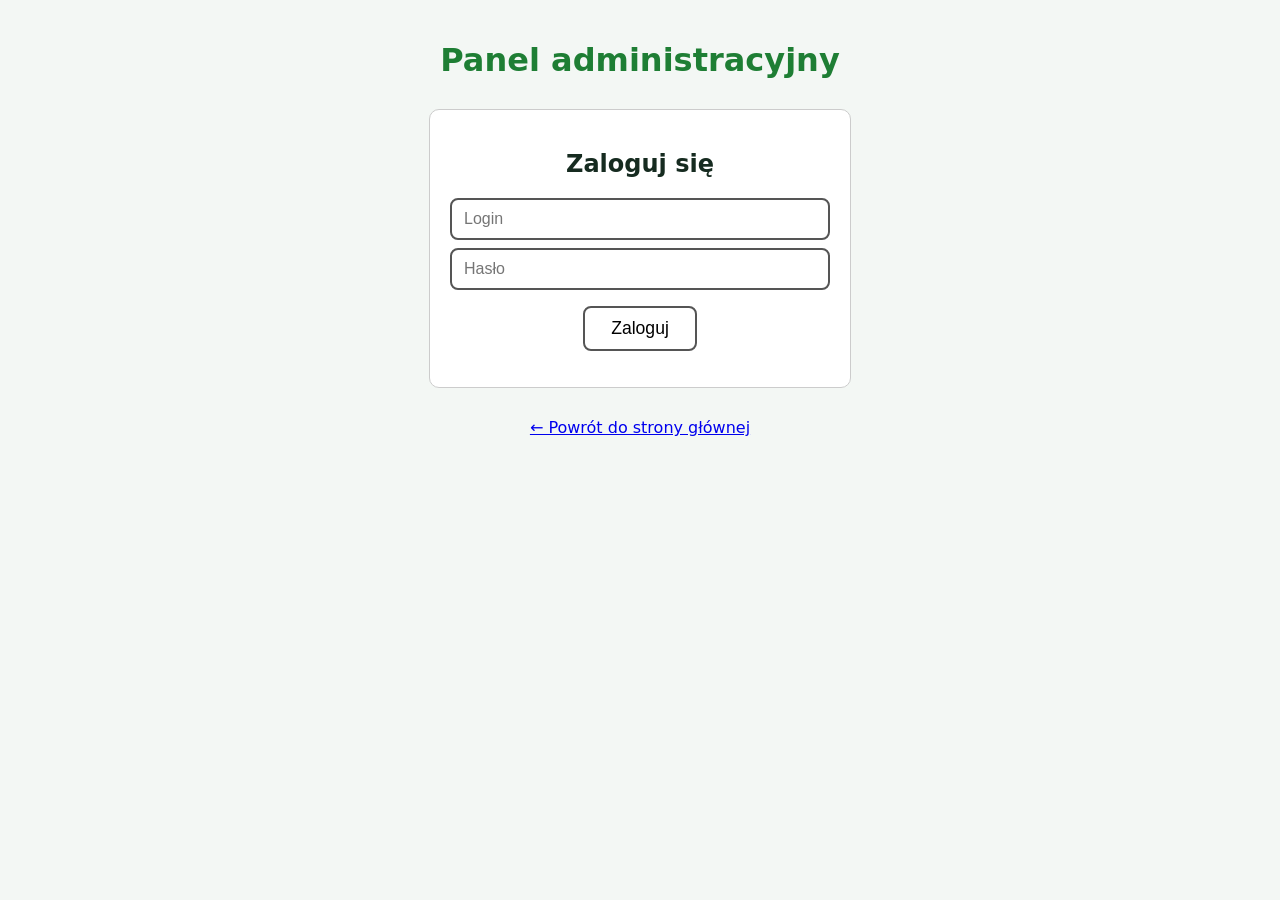
==== admin.html @ 335cf097 "dodano panel admina" ====
<!DOCTYPE html>
<html lang="pl">
<head>
    <meta charset="UTF-8">
    <meta name="viewport" content="width=device-width, initial-scale=1.0">
    <title>Panel administracyjny – Świadczenie ZUS</title>
    <style>
        body {
            font-family: system-ui, Arial, sans-serif;
            background: #f3f7f4;
            margin: 0;
            padding: 20px;
            color: #162b20;
        }

        .kontener {
            max-width: 900px;
            margin: 0 auto;
        }

        h1 { text-align: center; color: #1e7e34; }

        #sekcjaLogowania {
            max-width: 380px;
            margin: 30px auto;
            padding: 20px;
            background: #fff;
            border: 1px solid #ccc;
            border-radius: 10px;
            text-align: center;
        }

        #sekcjaLogowania input {
            display: block;
            width: 100%;
            box-sizing: border-box;
            margin: 8px 0;
            padding: 10px 12px;
            font-size: 1rem;
            border: 2px solid #555;
            border-radius: 8px;
        }

        #sekcjaLogowania button {
            margin-top: 8px;
            font-size: 1.1rem;
            padding: 10px 26px;
            border-radius: 8px;
            border: 2px solid #555;
            background: #fff;
            cursor: pointer;
        }

        #sekcjaLogowania button:hover {
            background: #28a745;
            border-color: #1e7e34;
            color: #fff;
        }

        #bladLogowania {
            color: #b00020;
            font-weight: bold;
        }

        .adm {
            display: grid;
            grid-template-columns: repeat(auto-fill, minmax(200px, 1fr));
            gap: 8px 16px;
            margin: 12px 0;
            background: #f8faf9;
            border: 1px solid #ccc;
            border-radius: 8px;
            padding: 14px;
        }

        .adm h4 {
            grid-column: 1 / -1;
            margin: 6px 0 2px;
            border-bottom: 1px solid #ddd;
            padding-bottom: 4px;
            color: #1e7e34;
        }

        .adm label {
            display: flex;
            flex-direction: column;
            font-size: .9rem;
            gap: 4px;
        }

        .adm input {
            padding: 6px 8px;
            border: 1px solid #999;
            border-radius: 6px;
            font-size: .95rem;
        }

        .admPrzyciski {
            display: flex;
            gap: 10px;
            justify-content: center;
            flex-wrap: wrap;
            margin-top: 12px;
        }

        .admPrzyciski button {
            font-size: 1rem;
            padding: 10px 22px;
            border-radius: 8px;
            border: 2px solid #555;
            cursor: pointer;
            background: #fff;
        }

        .admPrzyciski button:hover {
            background: #28a745;
            border-color: #1e7e34;
            color: #fff;
        }

        #statusParam {
            text-align: center;
            color: green;
            font-weight: bold;
            margin-top: 8px;
        }

        footer {
            text-align: center;
            margin-top: 25px;
        }
    </style>
</head>
<body>
<div class="kontener">
    <h1>Panel administracyjny</h1>

    <!-- LOGOWANIE -->
    <div id="sekcjaLogowania">
        <h2>Zaloguj się</h2>
        <input type="text" id="poleLogin" placeholder="Login">
        <input type="password" id="poleHaslo" placeholder="Hasło">
        <button type="button" id="btnZaloguj">Zaloguj</button>
        <p id="bladLogowania"></p>
    </div>

    <!-- PANEL (ukryty do zalogowania) -->
    <div id="sekcjaPanelu" style="display:none;">
        <div class="adm">
            <h4>Stawki zasiłków (%)</h4>
            <label>Zasiłek macierzyński (urlop macierzyński)<input type="number" id="p_rMat" step="0.1"></label>
            <label>Urlop rodzicielski<input type="number" id="p_rPar" step="0.1"></label>
            <label>Wariant „uśredniony” (81,5%)<input type="number" id="p_rOpt" step="0.1"></label>
            <label>Urlop ojcowski<input type="number" id="p_rPat" step="0.1"></label>
            <label>Zasiłek chorobowy – ciąża<input type="number" id="p_rSick" step="0.1"></label>
            <label>Zasiłek chorobowy – poza ciążą<input type="number" id="p_rSickGen" step="0.1"></label>

            <h4>Urlop macierzyński (tygodnie)</h4>
            <label>1 dziecko<input type="number" id="p_m1"></label>
            <label>2 dzieci<input type="number" id="p_m2"></label>
            <label>3 dzieci<input type="number" id="p_m3"></label>
            <label>4 dzieci<input type="number" id="p_m4"></label>
            <label>5 i więcej dzieci<input type="number" id="p_m5"></label>

            <h4>Urlop rodzicielski (tygodnie)</h4>
            <label>Pula – 1 dziecko<input type="number" id="p_p1"></label>
            <label>Pula – 2+ dzieci<input type="number" id="p_p2"></label>
            <label>„Za życiem” – 1 dziecko<input type="number" id="p_z1"></label>
            <label>„Za życiem” – 2+ dzieci<input type="number" id="p_z2"></label>
            <label>Nieprzenoszalne – każdy rodzic<input type="number" id="p_res"></label>
            <label>Nieprzenoszalne – brak drugiego rodzica<input type="number" id="p_resSolo"></label>
            <label>Adopcja – pula przy skróceniu urlopu<input type="number" id="p_adopt9"></label>
            <label>Adopcja „Za życiem” przy skróceniu<input type="number" id="p_adopt9zz"></label>

            <h4>Pozostałe wymiary (tygodnie / dni)</h4>
            <label>Urlop ojcowski (dni)<input type="number" id="p_pat"></label>
            <label>Minimum matki po porodzie (tyg.)<input type="number" id="p_minMom"></label>
            <label>Urlop przed porodem – maks. (tyg.)<input type="number" id="p_preMax"></label>
            <label>Uzupełniający – limit domyślny (tyg.)<input type="number" id="p_supp"></label>
            <label>Martwe urodzenie – 8 tyg. (tyg.)<input type="number" id="p_still"></label>
            <label>Zgon – dni po zgonie<input type="number" id="p_stillAfter"></label>
            <label>Próg 8 tyg. – sytuacje szczególne (tyg.)<input type="number" id="p_incap"></label>

            <h4>Zasiłek chorobowy (dni)</h4>
            <label>Wynagrodzenie chorobowe (dni)<input type="number" id="p_e33"></label>
            <label>Wynagrodzenie chorobowe 50+ (dni)<input type="number" id="p_e50"></label>
            <label>Okres zasiłkowy – ciąża<input type="number" id="p_sickMax"></label>
            <label>Okres zasiłkowy – ogólny<input type="number" id="p_sickGenMax"></label>
            <label>Po ustaniu ubezpieczenia<input type="number" id="p_sickAfter"></label>

            <h4>Inne</h4>
            <label>Maks. praca na urlopie rodzicielskim (%)<input type="number" id="p_workMax"></label>
        </div>

        <div class="admPrzyciski">
            <button type="button" id="btnZapiszParam">💾 Zapisz parametry</button>
            <button type="button" id="btnResetParam">↺ Przywróć domyślne</button>
            <button type="button" id="btnWyloguj">🚪 Wyloguj</button>
        </div>
        <p id="statusParam"></p>
    </div>

    <footer>
        <p><a href="index.html">← Powrót do strony głównej</a></p>
    </footer>
</div>

<script>
    // Demonstracyjne dane logowania (w wersji produkcyjnej logowanie musi być po stronie serwera!)
    const LOGIN = 'admin';
    const HASLO = '1234';

    const KLUCZ_ZAPISU = 'zusParams';
    const KLUCZ_SESJI = 'zusAdminZalogowany';

    const PARAMETRY_DOMYSLNE = {
        rMat: 100, rPar: 70, rOpt: 81.5, rPat: 100, rSick: 100, rSickGen: 80,
        m1: 20, m2: 31, m3: 33, m4: 35, m5: 37,
        p1: 41, p2: 43, z1: 65, z2: 67,
        res: 9, resSolo: 0, adopt9: 38, adopt9zz: 62,
        pat: 14, minMom: 14, preMax: 6, supp: 8, still: 8, stillAfter: 7, incap: 8,
        e33: 33, e50: 14, sickMax: 270, sickGenMax: 182, sickAfter: 91,
        workMax: 50
    };

    const sekcjaLogowania = document.getElementById('sekcjaLogowania');
    const sekcjaPanelu = document.getElementById('sekcjaPanelu');
    const bladLogowania = document.getElementById('bladLogowania');
    const statusParam = document.getElementById('statusParam');

    function wypelnijPanel(parametry) {
        Object.keys(PARAMETRY_DOMYSLNE).forEach(function(klucz) {
            const pole = document.getElementById('p_' + klucz);
            if (pole) pole.value = parametry[klucz];
        });
    }

    function odczytajPanel() {
        const parametry = {};
        Object.keys(PARAMETRY_DOMYSLNE).forEach(function(klucz) {
            const pole = document.getElementById('p_' + klucz);
            parametry[klucz] = pole ? parseFloat(pole.value) : PARAMETRY_DOMYSLNE[klucz];
        });
        return parametry;
    }

    function pokazPanel() {
        sekcjaLogowania.style.display = 'none';
        sekcjaPanelu.style.display = 'block';
        bladLogowania.textContent = '';
    }

    function pokazLogowanie() {
        sekcjaPanelu.style.display = 'none';
        sekcjaLogowania.style.display = 'block';
    }

    document.getElementById('btnZaloguj').addEventListener('click', function() {
        const login = document.getElementById('poleLogin').value;
        const haslo = document.getElementById('poleHaslo').value;
        if (login === LOGIN && haslo === HASLO) {
            sessionStorage.setItem(KLUCZ_SESJI, '1');
            pokazPanel();
        } else {
            bladLogowania.textContent = 'Błędny login lub hasło.';
        }
    });

    document.getElementById('btnWyloguj').addEventListener('click', function() {
        sessionStorage.removeItem(KLUCZ_SESJI);
        pokazLogowanie();
    });

    document.getElementById('btnZapiszParam').addEventListener('click', function() {
        localStorage.setItem(KLUCZ_ZAPISU, JSON.stringify(odczytajPanel()));
        statusParam.textContent = 'Parametry zapisane (localStorage: ' + KLUCZ_ZAPISU + ')!';
    });

    document.getElementById('btnResetParam').addEventListener('click', function() {
        localStorage.removeItem(KLUCZ_ZAPISU);
        wypelnijPanel(PARAMETRY_DOMYSLNE);
        statusParam.textContent = 'Przywrócono wartości domyślne.';
    });

    // Start
    (function() {
        try {
            const zapisane = JSON.parse(localStorage.getItem(KLUCZ_ZAPISU));
            wypelnijPanel(Object.assign({}, PARAMETRY_DOMYSLNE, zapisane));
        } catch (e) {
            wypelnijPanel(PARAMETRY_DOMYSLNE);
        }
        if (sessionStorage.getItem(KLUCZ_SESJI) === '1') {
            pokazPanel();
        } else {
            pokazLogowanie();
        }
    })();
</script>
</body>
</html>
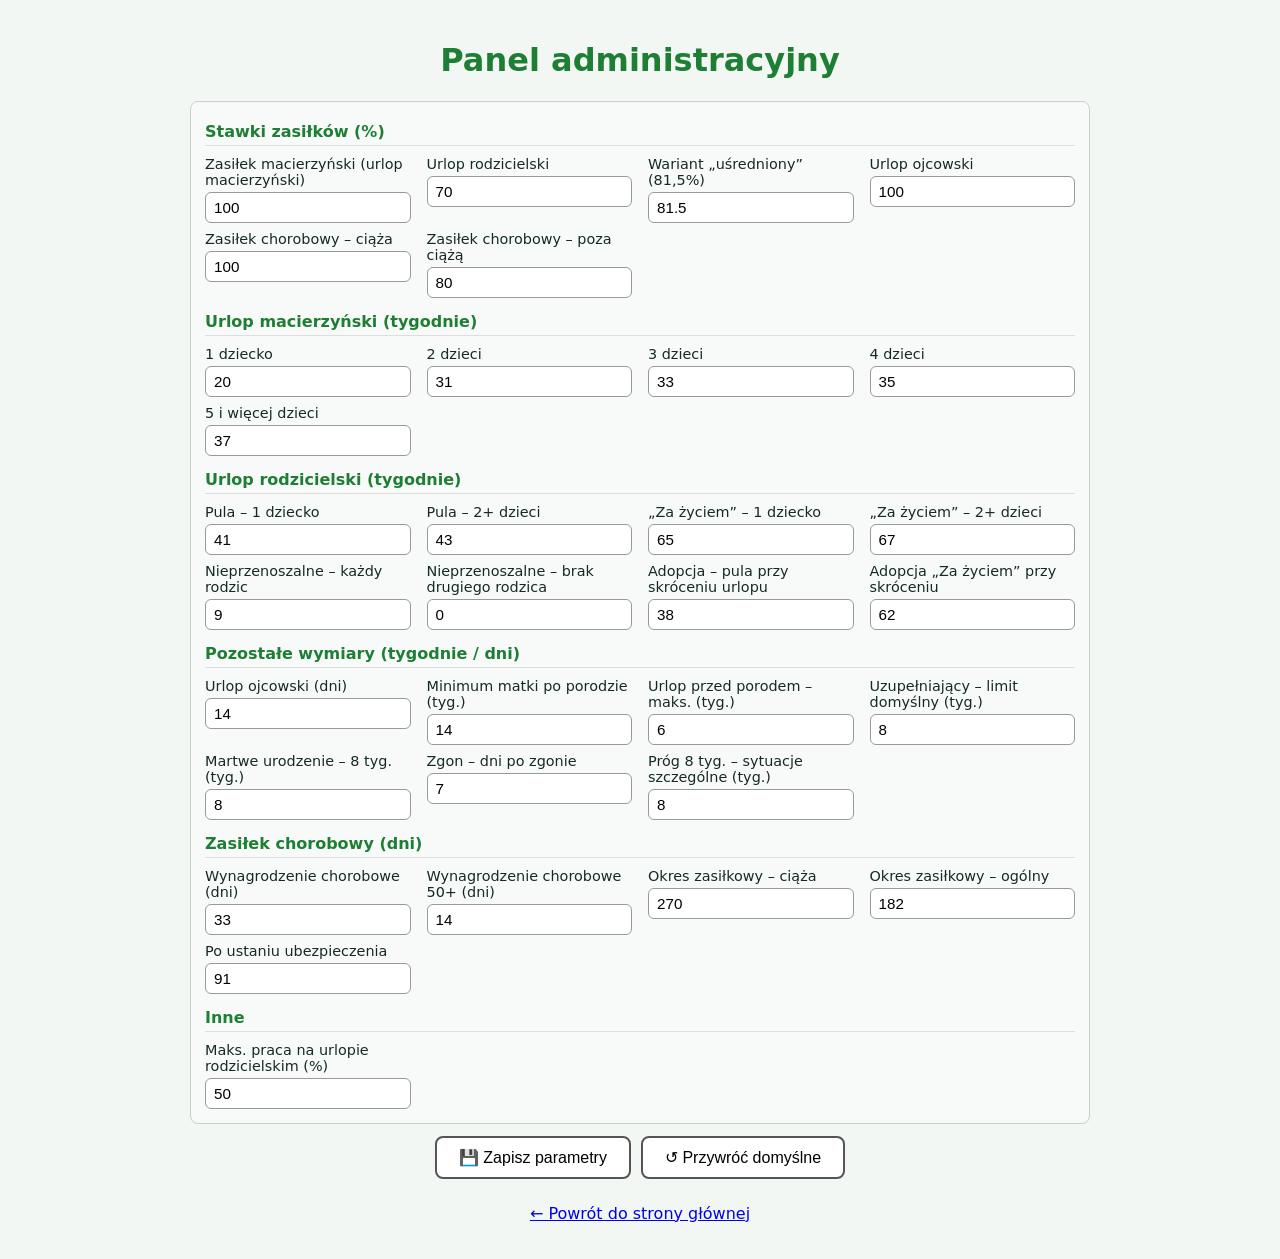
==== commit f16688bb: "Remove login section from admin panel and add link to admin panel in footer" ====
--- a/admin.html
+++ b/admin.html
@@ -20,48 +20,6 @@
 
         h1 { text-align: center; color: #1e7e34; }
 
-        #sekcjaLogowania {
-            max-width: 380px;
-            margin: 30px auto;
-            padding: 20px;
-            background: #fff;
-            border: 1px solid #ccc;
-            border-radius: 10px;
-            text-align: center;
-        }
-
-        #sekcjaLogowania input {
-            display: block;
-            width: 100%;
-            box-sizing: border-box;
-            margin: 8px 0;
-            padding: 10px 12px;
-            font-size: 1rem;
-            border: 2px solid #555;
-            border-radius: 8px;
-        }
-
-        #sekcjaLogowania button {
-            margin-top: 8px;
-            font-size: 1.1rem;
-            padding: 10px 26px;
-            border-radius: 8px;
-            border: 2px solid #555;
-            background: #fff;
-            cursor: pointer;
-        }
-
-        #sekcjaLogowania button:hover {
-            background: #28a745;
-            border-color: #1e7e34;
-            color: #fff;
-        }
-
-        #bladLogowania {
-            color: #b00020;
-            font-weight: bold;
-        }
-
         .adm {
             display: grid;
             grid-template-columns: repeat(auto-fill, minmax(200px, 1fr));
@@ -135,17 +93,8 @@
 <div class="kontener">
     <h1>Panel administracyjny</h1>
 
-    <!-- LOGOWANIE -->
-    <div id="sekcjaLogowania">
-        <h2>Zaloguj się</h2>
-        <input type="text" id="poleLogin" placeholder="Login">
-        <input type="password" id="poleHaslo" placeholder="Hasło">
-        <button type="button" id="btnZaloguj">Zaloguj</button>
-        <p id="bladLogowania"></p>
-    </div>
-
-    <!-- PANEL (ukryty do zalogowania) -->
-    <div id="sekcjaPanelu" style="display:none;">
+    <!-- PANEL -->
+    <div id="sekcjaPanelu">
         <div class="adm">
             <h4>Stawki zasiłków (%)</h4>
             <label>Zasiłek macierzyński (urlop macierzyński)<input type="number" id="p_rMat" step="0.1"></label>
@@ -195,7 +144,6 @@
         <div class="admPrzyciski">
             <button type="button" id="btnZapiszParam">💾 Zapisz parametry</button>
             <button type="button" id="btnResetParam">↺ Przywróć domyślne</button>
-            <button type="button" id="btnWyloguj">🚪 Wyloguj</button>
         </div>
         <p id="statusParam"></p>
     </div>
@@ -206,12 +154,7 @@
 </div>
 
 <script>
-    // Demonstracyjne dane logowania (w wersji produkcyjnej logowanie musi być po stronie serwera!)
-    const LOGIN = 'admin';
-    const HASLO = '1234';
-
     const KLUCZ_ZAPISU = 'zusParams';
-    const KLUCZ_SESJI = 'zusAdminZalogowany';
 
     const PARAMETRY_DOMYSLNE = {
         rMat: 100, rPar: 70, rOpt: 81.5, rPat: 100, rSick: 100, rSickGen: 80,
@@ -223,9 +166,6 @@
         workMax: 50
     };
 
-    const sekcjaLogowania = document.getElementById('sekcjaLogowania');
-    const sekcjaPanelu = document.getElementById('sekcjaPanelu');
-    const bladLogowania = document.getElementById('bladLogowania');
     const statusParam = document.getElementById('statusParam');
 
     function wypelnijPanel(parametry) {
@@ -244,33 +184,6 @@
         return parametry;
     }
 
-    function pokazPanel() {
-        sekcjaLogowania.style.display = 'none';
-        sekcjaPanelu.style.display = 'block';
-        bladLogowania.textContent = '';
-    }
-
-    function pokazLogowanie() {
-        sekcjaPanelu.style.display = 'none';
-        sekcjaLogowania.style.display = 'block';
-    }
-
-    document.getElementById('btnZaloguj').addEventListener('click', function() {
-        const login = document.getElementById('poleLogin').value;
-        const haslo = document.getElementById('poleHaslo').value;
-        if (login === LOGIN && haslo === HASLO) {
-            sessionStorage.setItem(KLUCZ_SESJI, '1');
-            pokazPanel();
-        } else {
-            bladLogowania.textContent = 'Błędny login lub hasło.';
-        }
-    });
-
-    document.getElementById('btnWyloguj').addEventListener('click', function() {
-        sessionStorage.removeItem(KLUCZ_SESJI);
-        pokazLogowanie();
-    });
-
     document.getElementById('btnZapiszParam').addEventListener('click', function() {
         localStorage.setItem(KLUCZ_ZAPISU, JSON.stringify(odczytajPanel()));
         statusParam.textContent = 'Parametry zapisane (localStorage: ' + KLUCZ_ZAPISU + ')!';
@@ -290,11 +203,6 @@
         } catch (e) {
             wypelnijPanel(PARAMETRY_DOMYSLNE);
         }
-        if (sessionStorage.getItem(KLUCZ_SESJI) === '1') {
-            pokazPanel();
-        } else {
-            pokazLogowanie();
-        }
     })();
 </script>
 </body>
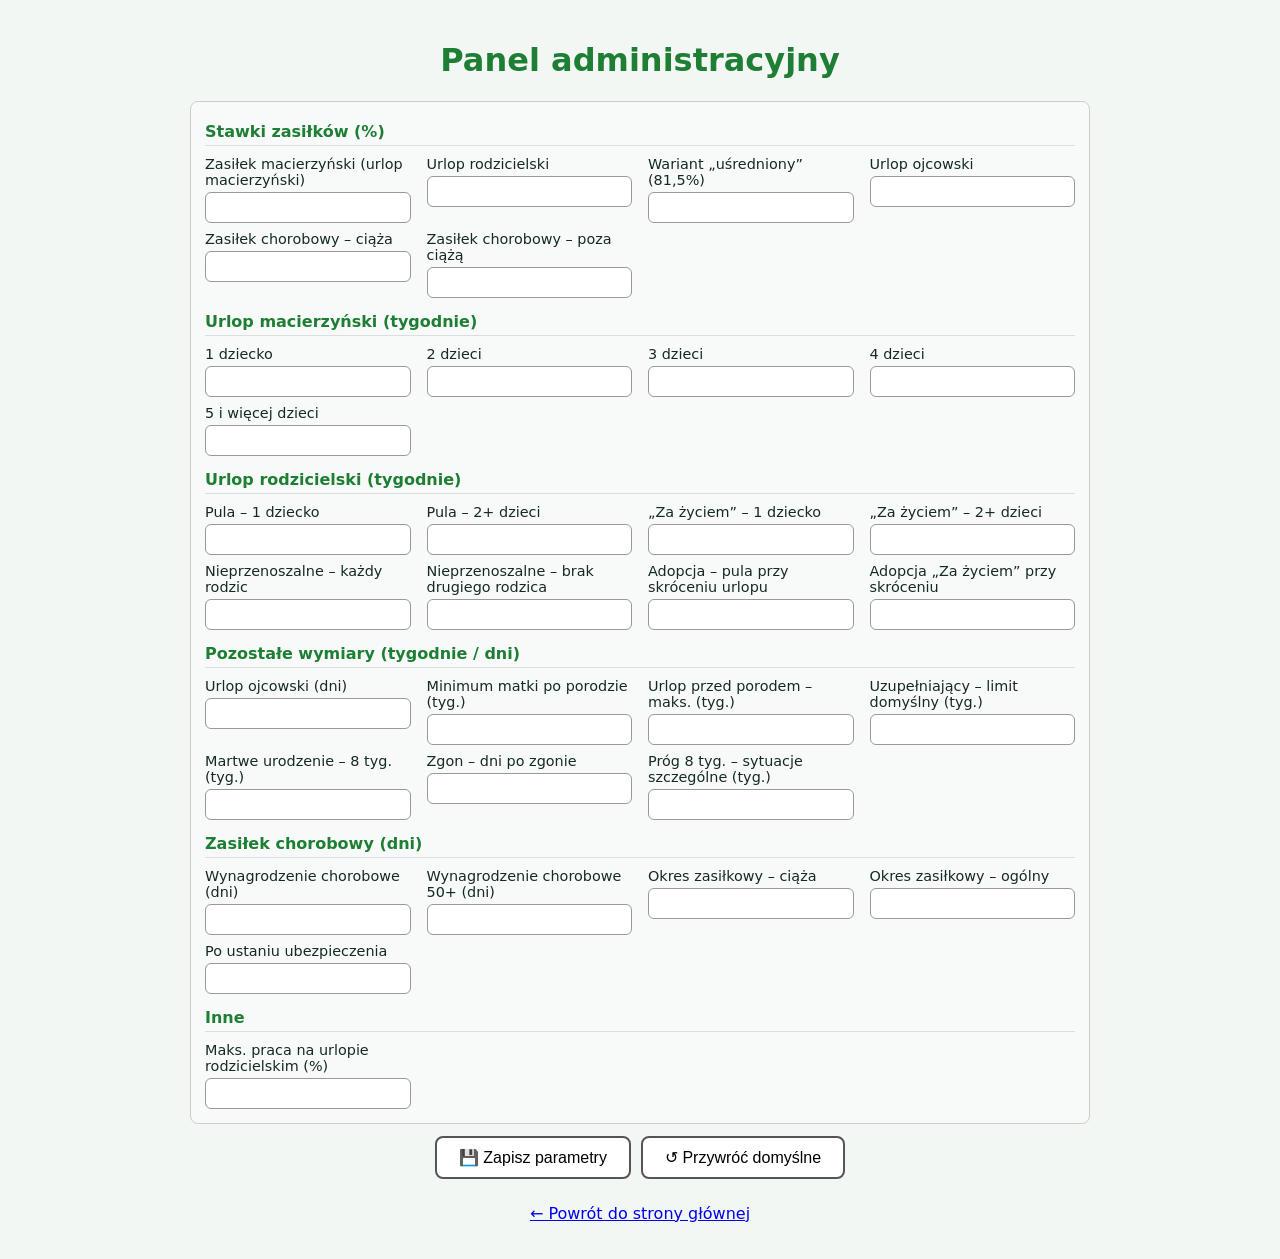
==== commit 497fecc1: "admin fix" ====
--- a/admin.html
+++ b/admin.html
@@ -20,6 +20,48 @@
 
         h1 { text-align: center; color: #1e7e34; }
 
+        #sekcjaLogowania {
+            max-width: 380px;
+            margin: 30px auto;
+            padding: 20px;
+            background: #fff;
+            border: 1px solid #ccc;
+            border-radius: 10px;
+            text-align: center;
+        }
+
+        #sekcjaLogowania input {
+            display: block;
+            width: 100%;
+            box-sizing: border-box;
+            margin: 8px 0;
+            padding: 10px 12px;
+            font-size: 1rem;
+            border: 2px solid #555;
+            border-radius: 8px;
+        }
+
+        #sekcjaLogowania button {
+            margin-top: 8px;
+            font-size: 1.1rem;
+            padding: 10px 26px;
+            border-radius: 8px;
+            border: 2px solid #555;
+            background: #fff;
+            cursor: pointer;
+        }
+
+        #sekcjaLogowania button:hover {
+            background: #28a745;
+            border-color: #1e7e34;
+            color: #fff;
+        }
+
+        #bladLogowania {
+            color: #b00020;
+            font-weight: bold;
+        }
+
         .adm {
             display: grid;
             grid-template-columns: repeat(auto-fill, minmax(200px, 1fr));
@@ -93,7 +135,7 @@
 <div class="kontener">
     <h1>Panel administracyjny</h1>
 
-    <!-- PANEL -->
+    <!-- PANEL (ukryty do zalogowania) -->
     <div id="sekcjaPanelu">
         <div class="adm">
             <h4>Stawki zasiłków (%)</h4>
@@ -154,7 +196,12 @@
 </div>
 
 <script>
+    // Demonstracyjne dane logowania (w wersji produkcyjnej logowanie musi być po stronie serwera!)
+    const LOGIN = 'admin';
+    const HASLO = '1234';
+
     const KLUCZ_ZAPISU = 'zusParams';
+    const KLUCZ_SESJI = 'zusAdminZalogowany';
 
     const PARAMETRY_DOMYSLNE = {
         rMat: 100, rPar: 70, rOpt: 81.5, rPat: 100, rSick: 100, rSickGen: 80,
@@ -166,6 +213,9 @@
         workMax: 50
     };
 
+    const sekcjaLogowania = document.getElementById('sekcjaLogowania');
+    const sekcjaPanelu = document.getElementById('sekcjaPanelu');
+    const bladLogowania = document.getElementById('bladLogowania');
     const statusParam = document.getElementById('statusParam');
 
     function wypelnijPanel(parametry) {
@@ -184,6 +234,33 @@
         return parametry;
     }
 
+    function pokazPanel() {
+        sekcjaLogowania.style.display = 'none';
+        sekcjaPanelu.style.display = 'block';
+        bladLogowania.textContent = '';
+    }
+
+    function pokazLogowanie() {
+        sekcjaPanelu.style.display = 'none';
+        sekcjaLogowania.style.display = 'block';
+    }
+
+    document.getElementById('btnZaloguj').addEventListener('click', function() {
+        const login = document.getElementById('poleLogin').value;
+        const haslo = document.getElementById('poleHaslo').value;
+        if (login === LOGIN && haslo === HASLO) {
+            sessionStorage.setItem(KLUCZ_SESJI, '1');
+            pokazPanel();
+        } else {
+            bladLogowania.textContent = 'Błędny login lub hasło.';
+        }
+    });
+
+    document.getElementById('btnWyloguj').addEventListener('click', function() {
+        sessionStorage.removeItem(KLUCZ_SESJI);
+        pokazLogowanie();
+    });
+
     document.getElementById('btnZapiszParam').addEventListener('click', function() {
         localStorage.setItem(KLUCZ_ZAPISU, JSON.stringify(odczytajPanel()));
         statusParam.textContent = 'Parametry zapisane (localStorage: ' + KLUCZ_ZAPISU + ')!';
@@ -203,6 +280,11 @@
         } catch (e) {
             wypelnijPanel(PARAMETRY_DOMYSLNE);
         }
+        if (sessionStorage.getItem(KLUCZ_SESJI) === '1') {
+            pokazPanel();
+        } else {
+            pokazLogowanie();
+        }
     })();
 </script>
 </body>
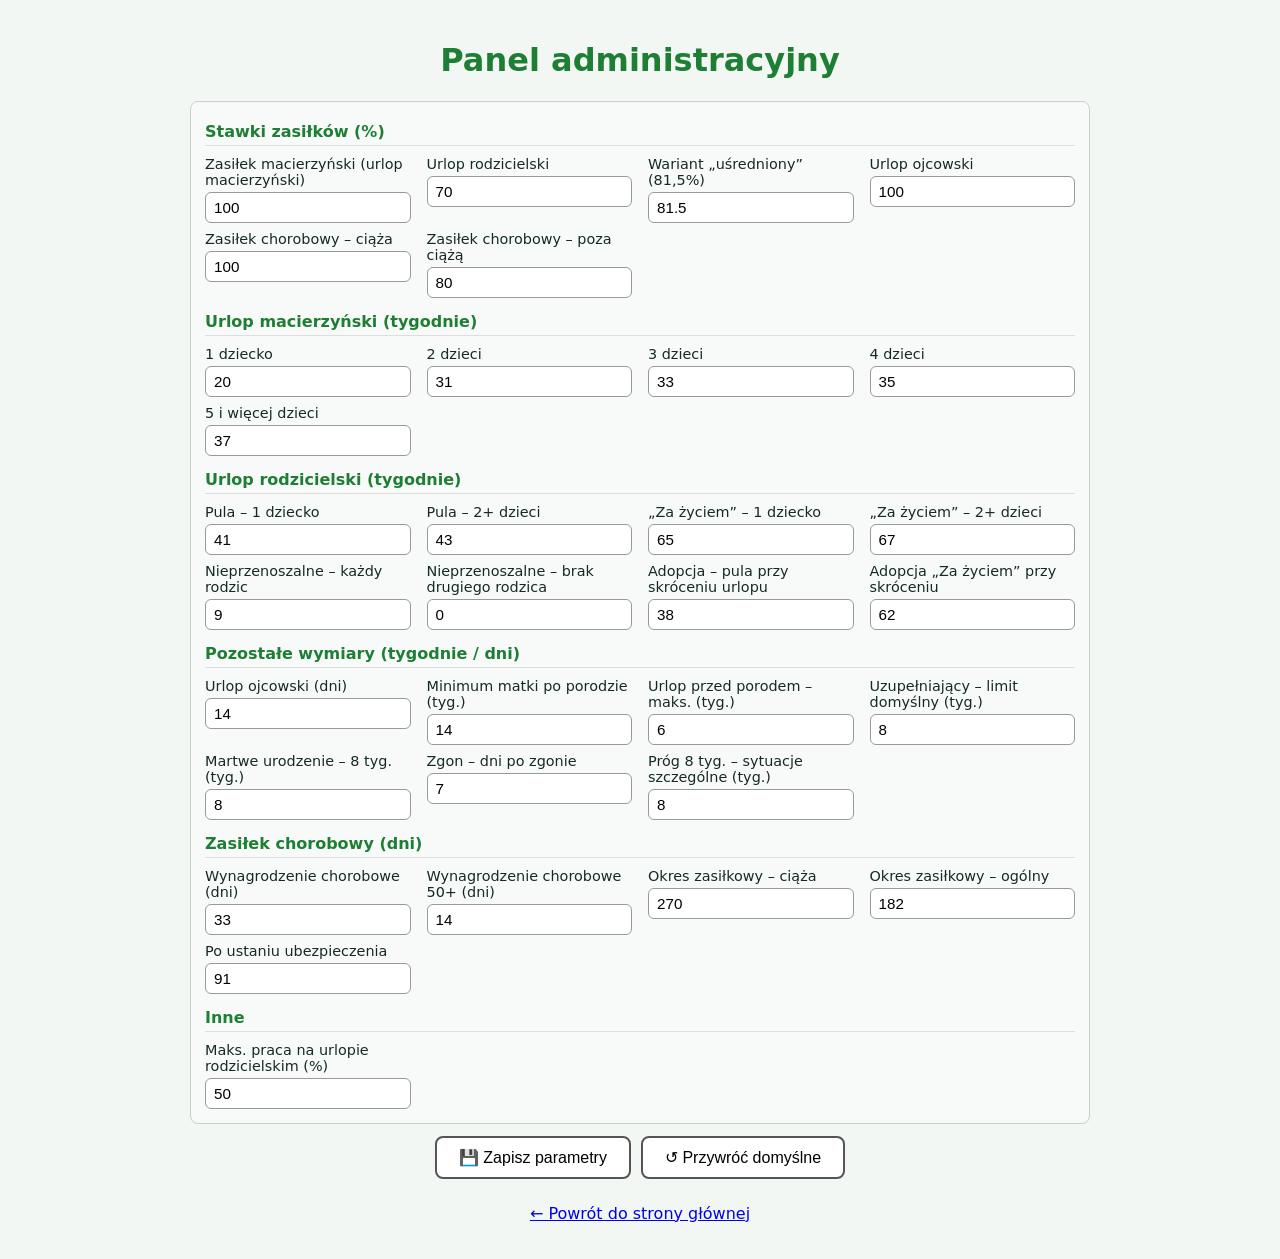
==== commit 48e43739: "Merge branch 'main' of https://github.com/piotrjsafo/KN_-NEURON--HACKNATION_-Zasilkowy_przewodnik_pr" ====
--- a/admin.html
+++ b/admin.html
@@ -20,48 +20,6 @@
 
         h1 { text-align: center; color: #1e7e34; }
 
-        #sekcjaLogowania {
-            max-width: 380px;
-            margin: 30px auto;
-            padding: 20px;
-            background: #fff;
-            border: 1px solid #ccc;
-            border-radius: 10px;
-            text-align: center;
-        }
-
-        #sekcjaLogowania input {
-            display: block;
-            width: 100%;
-            box-sizing: border-box;
-            margin: 8px 0;
-            padding: 10px 12px;
-            font-size: 1rem;
-            border: 2px solid #555;
-            border-radius: 8px;
-        }
-
-        #sekcjaLogowania button {
-            margin-top: 8px;
-            font-size: 1.1rem;
-            padding: 10px 26px;
-            border-radius: 8px;
-            border: 2px solid #555;
-            background: #fff;
-            cursor: pointer;
-        }
-
-        #sekcjaLogowania button:hover {
-            background: #28a745;
-            border-color: #1e7e34;
-            color: #fff;
-        }
-
-        #bladLogowania {
-            color: #b00020;
-            font-weight: bold;
-        }
-
         .adm {
             display: grid;
             grid-template-columns: repeat(auto-fill, minmax(200px, 1fr));
@@ -196,12 +154,7 @@
 </div>
 
 <script>
-    // Demonstracyjne dane logowania (w wersji produkcyjnej logowanie musi być po stronie serwera!)
-    const LOGIN = 'admin';
-    const HASLO = '1234';
-
     const KLUCZ_ZAPISU = 'zusParams';
-    const KLUCZ_SESJI = 'zusAdminZalogowany';
 
     const PARAMETRY_DOMYSLNE = {
         rMat: 100, rPar: 70, rOpt: 81.5, rPat: 100, rSick: 100, rSickGen: 80,
@@ -213,9 +166,6 @@
         workMax: 50
     };
 
-    const sekcjaLogowania = document.getElementById('sekcjaLogowania');
-    const sekcjaPanelu = document.getElementById('sekcjaPanelu');
-    const bladLogowania = document.getElementById('bladLogowania');
     const statusParam = document.getElementById('statusParam');
 
     function wypelnijPanel(parametry) {
@@ -234,33 +184,6 @@
         return parametry;
     }
 
-    function pokazPanel() {
-        sekcjaLogowania.style.display = 'none';
-        sekcjaPanelu.style.display = 'block';
-        bladLogowania.textContent = '';
-    }
-
-    function pokazLogowanie() {
-        sekcjaPanelu.style.display = 'none';
-        sekcjaLogowania.style.display = 'block';
-    }
-
-    document.getElementById('btnZaloguj').addEventListener('click', function() {
-        const login = document.getElementById('poleLogin').value;
-        const haslo = document.getElementById('poleHaslo').value;
-        if (login === LOGIN && haslo === HASLO) {
-            sessionStorage.setItem(KLUCZ_SESJI, '1');
-            pokazPanel();
-        } else {
-            bladLogowania.textContent = 'Błędny login lub hasło.';
-        }
-    });
-
-    document.getElementById('btnWyloguj').addEventListener('click', function() {
-        sessionStorage.removeItem(KLUCZ_SESJI);
-        pokazLogowanie();
-    });
-
     document.getElementById('btnZapiszParam').addEventListener('click', function() {
         localStorage.setItem(KLUCZ_ZAPISU, JSON.stringify(odczytajPanel()));
         statusParam.textContent = 'Parametry zapisane (localStorage: ' + KLUCZ_ZAPISU + ')!';
@@ -280,11 +203,6 @@
         } catch (e) {
             wypelnijPanel(PARAMETRY_DOMYSLNE);
         }
-        if (sessionStorage.getItem(KLUCZ_SESJI) === '1') {
-            pokazPanel();
-        } else {
-            pokazLogowanie();
-        }
     })();
 </script>
 </body>
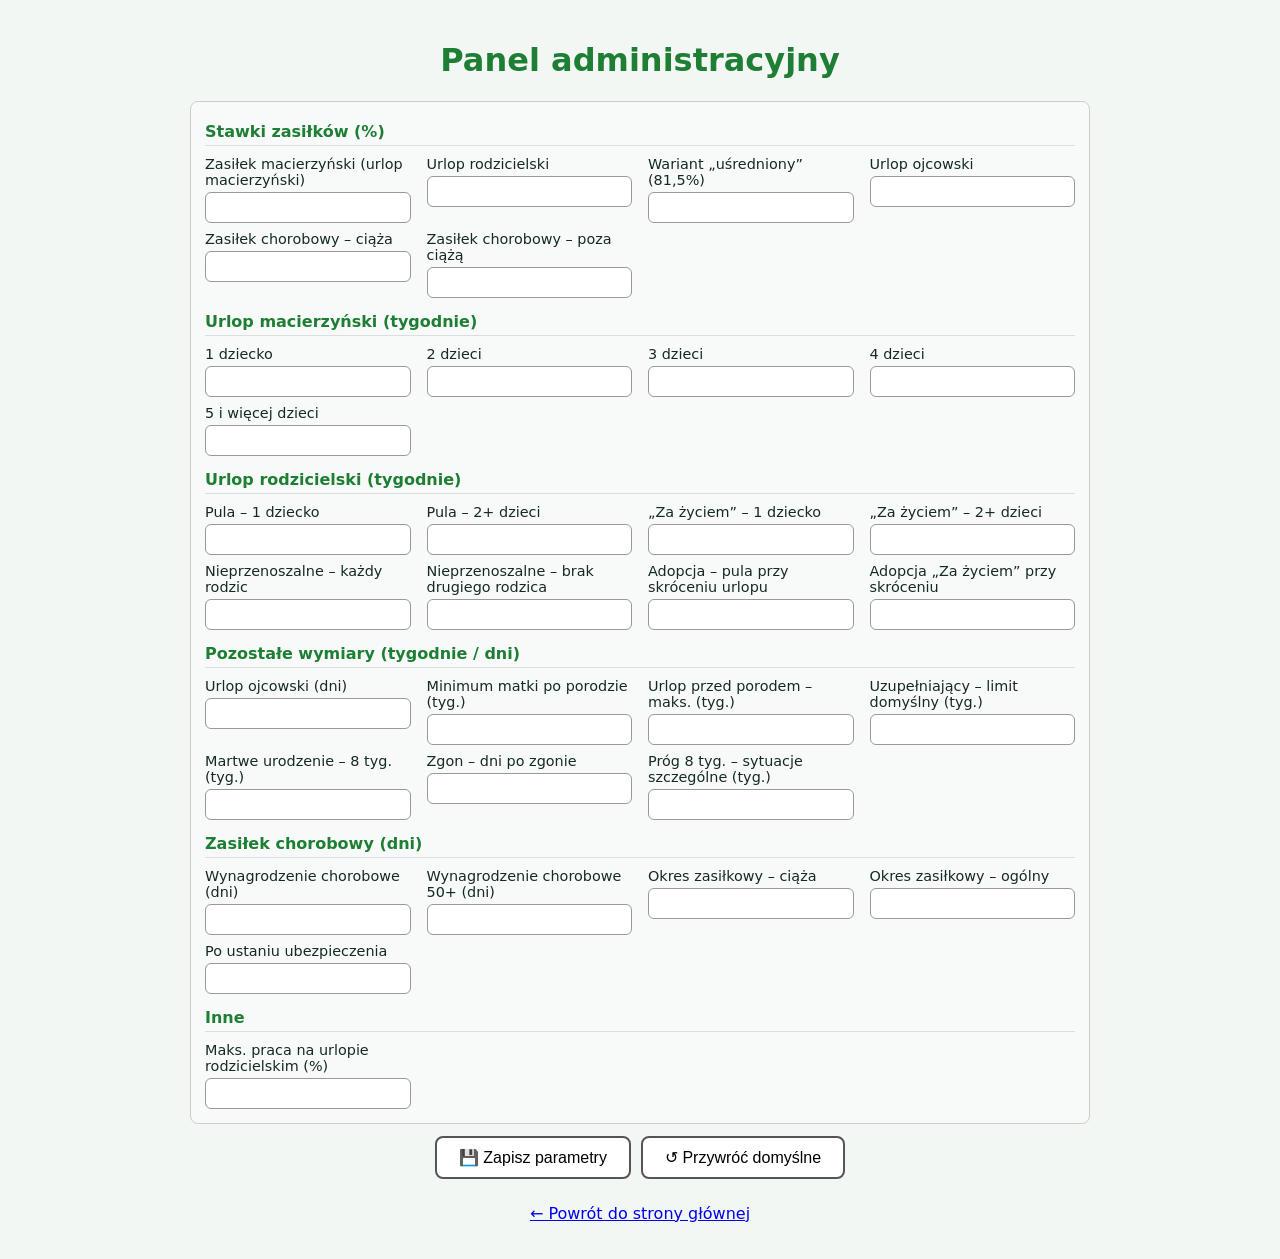
==== commit 45a30008: "Merge branch 'main' of https://github.com/piotrjsafo/KN_-NEURON--HACKNATION_-Zasilkowy_przewodnik_pr" ====
--- a/admin.html
+++ b/admin.html
@@ -20,6 +20,48 @@
 
         h1 { text-align: center; color: #1e7e34; }
 
+        #sekcjaLogowania {
+            max-width: 380px;
+            margin: 30px auto;
+            padding: 20px;
+            background: #fff;
+            border: 1px solid #ccc;
+            border-radius: 10px;
+            text-align: center;
+        }
+
+        #sekcjaLogowania input {
+            display: block;
+            width: 100%;
+            box-sizing: border-box;
+            margin: 8px 0;
+            padding: 10px 12px;
+            font-size: 1rem;
+            border: 2px solid #555;
+            border-radius: 8px;
+        }
+
+        #sekcjaLogowania button {
+            margin-top: 8px;
+            font-size: 1.1rem;
+            padding: 10px 26px;
+            border-radius: 8px;
+            border: 2px solid #555;
+            background: #fff;
+            cursor: pointer;
+        }
+
+        #sekcjaLogowania button:hover {
+            background: #28a745;
+            border-color: #1e7e34;
+            color: #fff;
+        }
+
+        #bladLogowania {
+            color: #b00020;
+            font-weight: bold;
+        }
+
         .adm {
             display: grid;
             grid-template-columns: repeat(auto-fill, minmax(200px, 1fr));
@@ -154,7 +196,12 @@
 </div>
 
 <script>
+    // Demonstracyjne dane logowania (w wersji produkcyjnej logowanie musi być po stronie serwera!)
+    const LOGIN = 'admin';
+    const HASLO = '1234';
+
     const KLUCZ_ZAPISU = 'zusParams';
+    const KLUCZ_SESJI = 'zusAdminZalogowany';
 
     const PARAMETRY_DOMYSLNE = {
         rMat: 100, rPar: 70, rOpt: 81.5, rPat: 100, rSick: 100, rSickGen: 80,
@@ -166,6 +213,9 @@
         workMax: 50
     };
 
+    const sekcjaLogowania = document.getElementById('sekcjaLogowania');
+    const sekcjaPanelu = document.getElementById('sekcjaPanelu');
+    const bladLogowania = document.getElementById('bladLogowania');
     const statusParam = document.getElementById('statusParam');
 
     function wypelnijPanel(parametry) {
@@ -184,6 +234,33 @@
         return parametry;
     }
 
+    function pokazPanel() {
+        sekcjaLogowania.style.display = 'none';
+        sekcjaPanelu.style.display = 'block';
+        bladLogowania.textContent = '';
+    }
+
+    function pokazLogowanie() {
+        sekcjaPanelu.style.display = 'none';
+        sekcjaLogowania.style.display = 'block';
+    }
+
+    document.getElementById('btnZaloguj').addEventListener('click', function() {
+        const login = document.getElementById('poleLogin').value;
+        const haslo = document.getElementById('poleHaslo').value;
+        if (login === LOGIN && haslo === HASLO) {
+            sessionStorage.setItem(KLUCZ_SESJI, '1');
+            pokazPanel();
+        } else {
+            bladLogowania.textContent = 'Błędny login lub hasło.';
+        }
+    });
+
+    document.getElementById('btnWyloguj').addEventListener('click', function() {
+        sessionStorage.removeItem(KLUCZ_SESJI);
+        pokazLogowanie();
+    });
+
     document.getElementById('btnZapiszParam').addEventListener('click', function() {
         localStorage.setItem(KLUCZ_ZAPISU, JSON.stringify(odczytajPanel()));
         statusParam.textContent = 'Parametry zapisane (localStorage: ' + KLUCZ_ZAPISU + ')!';
@@ -203,6 +280,11 @@
         } catch (e) {
             wypelnijPanel(PARAMETRY_DOMYSLNE);
         }
+        if (sessionStorage.getItem(KLUCZ_SESJI) === '1') {
+            pokazPanel();
+        } else {
+            pokazLogowanie();
+        }
     })();
 </script>
 </body>
